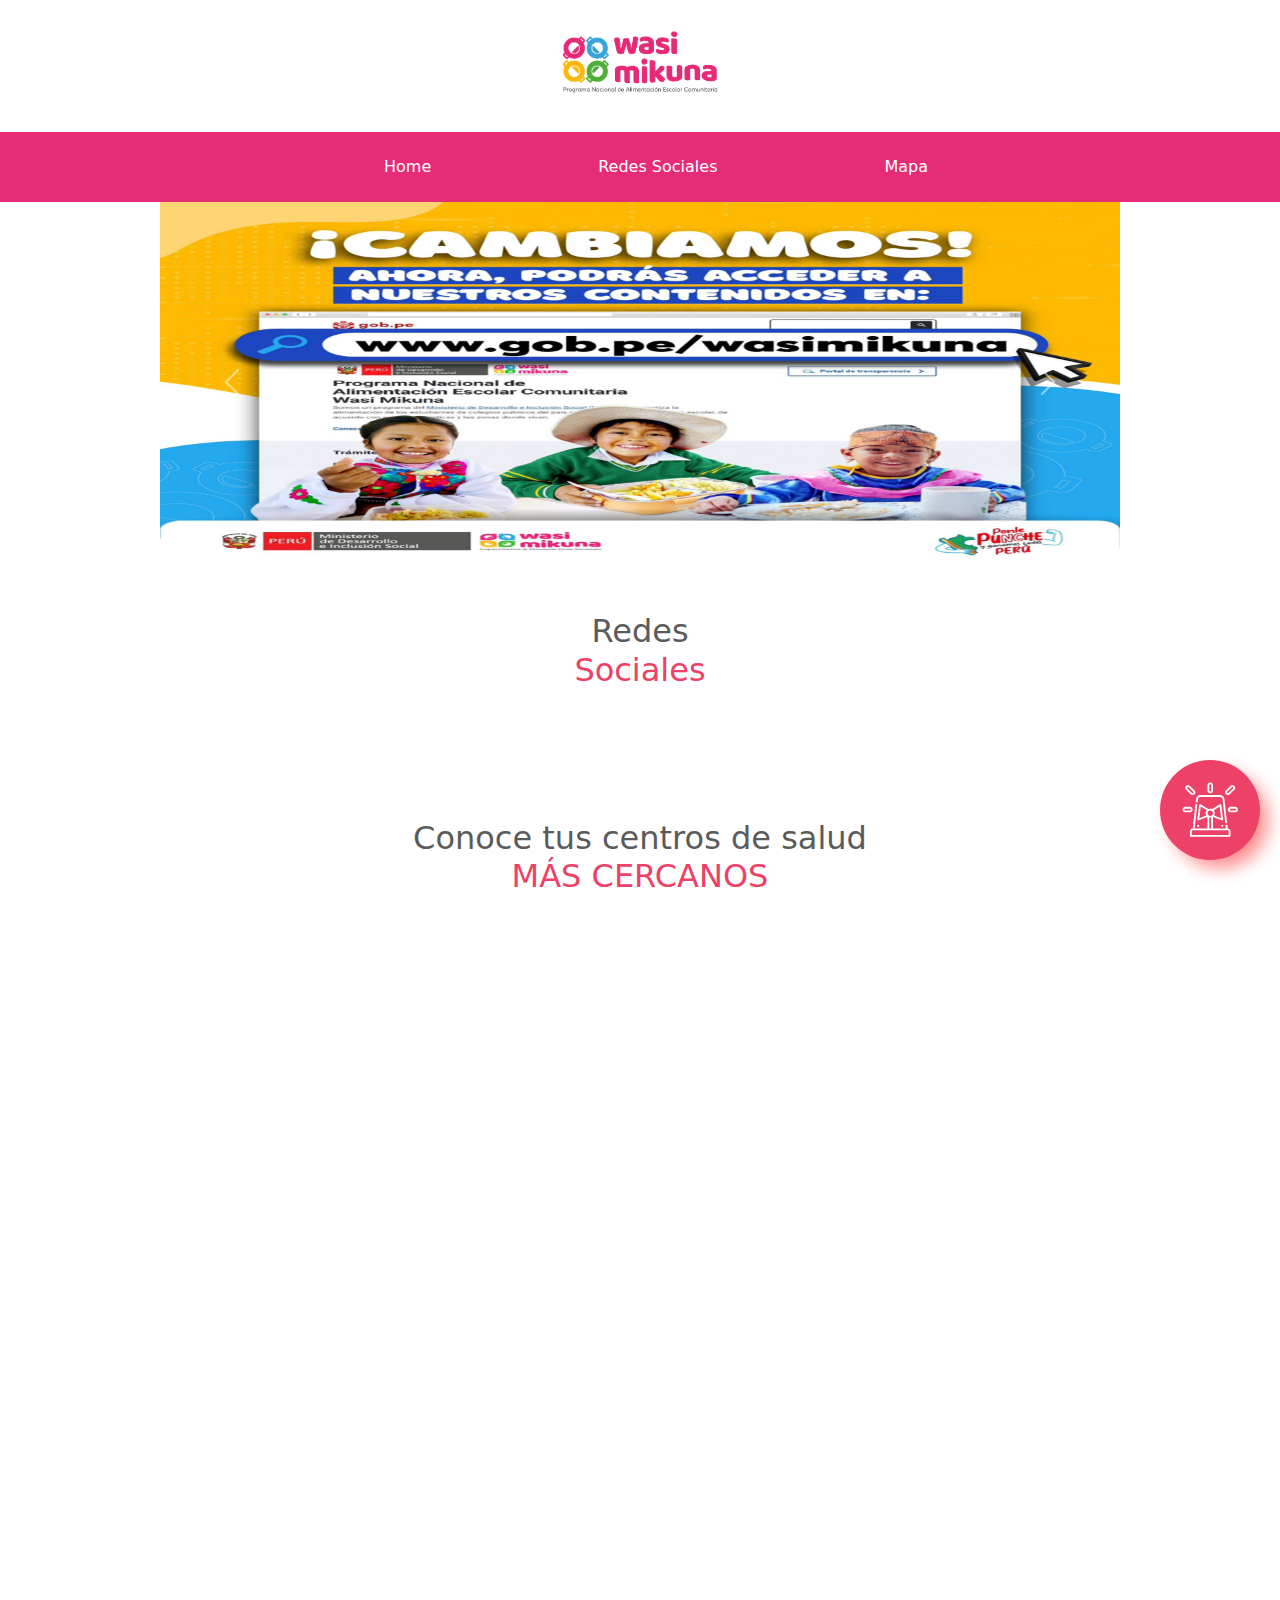
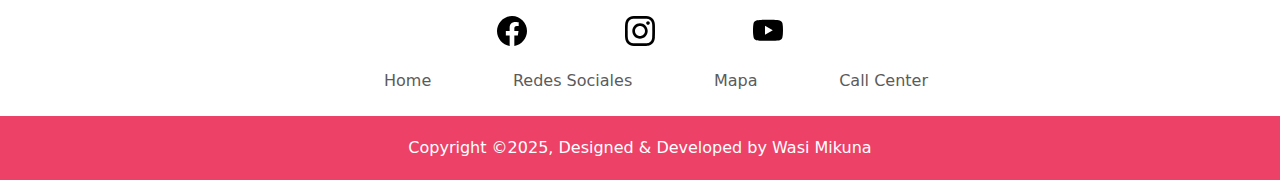
==== index.html @ 58c749ac "Update index.html" ====
<!DOCTYPE html>
<html lang="en">
<head>
  <title>Wasi Mikuna</title>
  <meta charset="utf-8">
  <meta name="viewport" content="width=device-width, initial-scale=1">
  <link href="https://cdn.jsdelivr.net/npm/bootstrap@5.3.3/dist/css/bootstrap.min.css" rel="stylesheet">
  <link rel="stylesheet" href="css/style.css">
  <script src="https://cdn.jsdelivr.net/npm/bootstrap@5.3.3/dist/js/bootstrap.bundle.min.js"></script>
 
</head>
<body>

  <header id="home">
    <h1>
      <img src="img/logo.png" alt="logo">

    </h1>

    <nav id="nav">
      <ul>
        <li><a href="#carouselExample"">Home</a></li>
        <li><a href="#redes_sociales">Redes Sociales</a></li>
        <li><a href="#mapa">Mapa</a></li>
      </ul>
    </nav>
  </header>

  <div id="carouselExample" class="carousel slide">
    <div class="carousel-inner">
      <div class="carousel-item active">
        <img src="img/banner1.jpg" class="d-block w-100" alt="...">
      </div>
      <div class="carousel-item">
        <img src="img/banner3.jpg" class="d-block w-100" alt="...">
      </div>
      <div class="carousel-item">
        <img src="img/banner2.jpg" class="d-block w-100" alt="...">
      </div>
    </div>
    <button class="carousel-control-prev" type="button" data-bs-target="#carouselExample" data-bs-slide="prev">
      <span class="carousel-control-prev-icon" aria-hidden="true"></span>
      <span class="visually-hidden">Previous</span>
    </button>
    <button class="carousel-control-next" type="button" data-bs-target="#carouselExample" data-bs-slide="next">
      <span class="carousel-control-next-icon" aria-hidden="true"></span>
      <span class="visually-hidden">Next</span>
    </button>
  </div>

  <div id="redes_sociales" class="redes_sociales">
    <h2>Redes <span>Sociales</span></h2>

    <div class="redes">
      <script src="https://static.elfsight.com/platform/platform.js" async></script>
<div class="elfsight-app-0caf1e80-91b8-4bc6-9a1b-e06a49ee57b6" data-elfsight-app-lazy></div>
    </div>
  </div>

  <div class="mapa" id="mapa">
    <h2>Conoce tus centros de salud<span>MÁS CERCANOS</span></h2>
  <iframe src="https://www.google.com/maps/embed?pb=!1m16!1m12!1m3!1d44913.45252102556!2d-77.04568553678186!3d-12.069180992348048!2m3!1f0!2f0!3f0!3m2!1i1024!2i768!4f13.1!2m1!1scentros%20hospitalarios!5e0!3m2!1ses-419!2spe!4v1735852286648!5m2!1ses-419!2spe" width="600" height="450" style="border:0;" allowfullscreen="" loading="lazy" referrerpolicy="no-referrer-when-downgrade"></iframe>
</div>

<footer>
  <div class="redes_sociales_footer">
    <div class="facebook">
      <svg width="30" height="30" viewBox="0 0 16 16" fill="none" xmlns="http://www.w3.org/2000/svg">
        <path d="M16 8.0486C16 3.60314 12.418 -0.000610352 7.99949 -0.000610352C3.58095 -0.000610352 -0.000976562 3.60314 -0.000976562 8.0486C-0.000976562 12.0662 2.92468 15.3962 6.74942 16V10.3753H4.71805V8.0486H6.74942V6.27526C6.74942 4.25792 7.94383 3.14361 9.77132 3.14361C10.6466 3.14361 11.5622 3.30082 11.5622 3.30082V5.28168H10.5534C9.55951 5.28168 9.24957 5.90215 9.24957 6.53869V8.0486H11.4684L11.1137 10.3753H9.24957V16C13.0743 15.3962 16 12.0662 16 8.0486Z" fill="black"/>
        </svg>
    </div> 
    <div class="instagram">
      <svg width="30" height="30" viewBox="0 0 16 16" fill="none" xmlns="http://www.w3.org/2000/svg">
        <path d="M8.00075 0C5.82806 0 5.55539 0.00950025 4.70205 0.048334C3.85037 0.0873344 3.26903 0.222169 2.76036 0.420004C2.23419 0.62434 1.78785 0.897676 1.34318 1.34251C0.898176 1.78719 0.62484 2.23352 0.419838 2.75953C0.221502 3.26837 0.0865008 3.84987 0.0481671 4.70122C0.01 5.55456 0 5.82739 0 8.00008C0 10.1728 0.00966692 10.4446 0.048334 11.298C0.0875011 12.1496 0.222336 12.731 0.420004 13.2396C0.624507 13.7658 0.897843 14.2121 1.34268 14.6568C1.78719 15.1018 2.23352 15.3758 2.75936 15.5802C3.26837 15.778 3.84987 15.9128 4.70138 15.9518C5.55472 15.9907 5.82723 16.0002 7.99975 16.0002C10.1726 16.0002 10.4444 15.9907 11.2978 15.9518C12.1495 15.9128 12.7315 15.778 13.2405 15.5802C13.7665 15.3758 14.2121 15.1018 14.6567 14.6568C15.1017 14.2121 15.375 13.7658 15.58 13.2398C15.7767 12.731 15.9117 12.1495 15.9517 11.2981C15.99 10.4448 16 10.1728 16 8.00008C16 5.82739 15.99 5.55472 15.9517 4.70138C15.9117 3.84971 15.7767 3.26837 15.58 2.7597C15.375 2.23352 15.1017 1.78719 14.6567 1.34251C14.2116 0.897509 13.7666 0.624173 13.24 0.420004C12.73 0.222169 12.1483 0.0873344 11.2966 0.048334C10.4433 0.00950025 10.1716 0 7.99825 0H8.00075ZM7.28308 1.44168C7.49608 1.44135 7.73375 1.44168 8.00075 1.44168C10.1368 1.44168 10.3899 1.44935 11.2335 1.48768C12.0135 1.52335 12.4368 1.65368 12.7188 1.76319C13.0921 1.90819 13.3583 2.08152 13.6381 2.36152C13.9181 2.64153 14.0915 2.9082 14.2368 3.28153C14.3463 3.5632 14.4768 3.98654 14.5123 4.76655C14.5507 5.60989 14.559 5.86323 14.559 7.99825C14.559 10.1333 14.5507 10.3866 14.5123 11.2299C14.4767 12.01 14.3463 12.4333 14.2368 12.715C14.0918 13.0883 13.9181 13.3541 13.6381 13.634C13.3581 13.914 13.0923 14.0873 12.7188 14.2323C12.4371 14.3423 12.0135 14.4723 11.2335 14.508C10.3901 14.5463 10.1368 14.5547 8.00075 14.5547C5.86456 14.5547 5.61139 14.5463 4.76805 14.508C3.98804 14.472 3.5647 14.3416 3.28253 14.2321C2.9092 14.0871 2.64253 13.9138 2.36252 13.6338C2.08252 13.3538 1.90919 13.0878 1.76385 12.7143C1.65435 12.4326 1.52385 12.0093 1.48835 11.2293C1.45002 10.3859 1.44235 10.1326 1.44235 7.99625C1.44235 5.85989 1.45002 5.60789 1.48835 4.76455C1.52402 3.98454 1.65435 3.5612 1.76385 3.2792C1.90885 2.90586 2.08252 2.63919 2.36252 2.35919C2.64253 2.07919 2.9092 1.90585 3.28253 1.76052C3.56454 1.65052 3.98804 1.52052 4.76805 1.48468C5.50606 1.45135 5.79206 1.44135 7.28308 1.43968V1.44168ZM12.2711 2.77003C11.7411 2.77003 11.3111 3.19953 11.3111 3.72971C11.3111 4.25971 11.7411 4.68972 12.2711 4.68972C12.8011 4.68972 13.2311 4.25971 13.2311 3.72971C13.2311 3.1997 12.8011 2.7697 12.2711 2.7697V2.77003ZM8.00075 3.89171C5.73189 3.89171 3.89237 5.73123 3.89237 8.00008C3.89237 10.2689 5.73189 12.1076 8.00075 12.1076C10.2696 12.1076 12.1085 10.2689 12.1085 8.00008C12.1085 5.73123 10.2694 3.89171 8.00058 3.89171H8.00075ZM8.00075 5.33339C9.47343 5.33339 10.6674 6.52723 10.6674 8.00008C10.6674 9.47276 9.47343 10.6668 8.00075 10.6668C6.5279 10.6668 5.33406 9.47276 5.33406 8.00008C5.33406 6.52723 6.5279 5.33339 8.00075 5.33339Z" fill="black"/>
        </svg>
    </div>
    <div class="youtube">
      <svg width="30" height="30" viewBox="0 0 16 16" fill="none" xmlns="http://www.w3.org/2000/svg">
        <path d="M8.05115 1.99866C8.05684 1.99867 8.06298 1.99868 8.06955 1.9987L8.14035 1.99892C8.96214 2.00194 13.1273 2.03213 14.2503 2.33404C14.9387 2.51868 15.4808 3.06284 15.6648 3.75357C15.7661 4.13307 15.8367 4.63747 15.8859 5.15622L15.8954 5.26013C15.9032 5.34683 15.9103 5.43372 15.9169 5.52029L15.9246 5.62399C15.9904 6.5381 15.998 7.3935 15.9989 7.58065L15.999 7.6059C15.999 7.60797 15.999 7.61135 15.999 7.61135V7.62552C15.999 7.62552 15.999 7.6289 15.999 7.63097L15.9989 7.65621C15.998 7.85044 15.9898 8.76433 15.9169 9.71664L15.9087 9.82064L15.9 9.92476C15.8505 10.4973 15.7762 11.0659 15.6648 11.4833C15.4808 12.174 14.9387 12.7183 14.2503 12.9028C13.0898 13.2149 8.68109 13.2368 8.06955 13.2383L8.02246 13.2384C8.0186 13.2384 8.0152 13.2384 8.01228 13.2384L7.99307 13.2384C7.99307 13.2384 7.98866 13.2384 7.98573 13.2384L7.92846 13.2383C7.61941 13.2375 6.34057 13.2316 5.0013 13.1856L4.83007 13.1795C4.8015 13.1784 4.77292 13.1774 4.74434 13.1763L4.57291 13.1695L4.40188 13.1622C3.29238 13.1135 2.23452 13.0337 1.74789 12.9028C1.05947 12.7183 0.517371 12.174 0.333379 11.4833C0.221913 11.0659 0.147602 10.4973 0.0980616 9.92476L0.0893244 9.82064L0.0811165 9.71664C0.0109033 8.79896 0.000711116 7.91695 -0.000768403 7.68023L-0.000945201 7.64634C-0.000957608 7.64329 -0.000967947 7.64048 -0.000976562 7.63791V7.59895C-0.000967947 7.59639 -0.000957608 7.59358 -0.000945201 7.59053L-0.000768403 7.55664C0.000571538 7.34226 0.00905783 6.59862 0.0628044 5.77854L0.0697612 5.67567C0.0709608 5.65847 0.0721808 5.64124 0.0734215 5.62399L0.0811165 5.52029C0.0877404 5.43372 0.0948985 5.34683 0.102634 5.26013L0.112196 5.15622C0.16142 4.63747 0.232046 4.13307 0.333379 3.75357C0.517371 3.06284 1.05947 2.51868 1.74789 2.33404C2.23452 2.20321 3.29238 2.12341 4.40188 2.07473L4.57291 2.06748L4.74434 2.06071C4.77292 2.05962 4.8015 2.05855 4.83007 2.0575L5.0013 2.05141C6.25508 2.00837 7.45591 2.0004 7.85767 1.99892L7.92846 1.9987C7.93504 1.99868 7.94117 1.99867 7.94686 1.99866H8.05115ZM6.39905 5.20985V10.027L10.5558 7.61857L6.39905 5.20985Z" fill="black"/>
        </svg>
    </div>
  </div>

  <nav>
    <ul>
      <li><a href="#home">Home</a></li>
      <li><a href="#redes_sociales">Redes Sociales</a></li>
      <li><a href="#mapa">Mapa</a></li>
      <li>Call Center</li>
    </ul>
  </nav>

  <div class="copywrite">Copyright ©2025, Designed & Developed by Wasi Mikuna</div>
</footer>
  

<div class="botones" id="contenedor_botones">
  <div class="boton_principal" id="boton_principal" onclick="botones()">
      
    <button class="crear_incidencia" id="crear_incidencia" type="button" data-bs-toggle="modal" data-bs-target="#myModal">
      <svg width="27" height="27" viewBox="0 0 27 27" fill="none" xmlns="http://www.w3.org/2000/svg">
        <path d="M24.9231 11.4231H15.5769V2.07692C15.5769 1.52609 15.3581 0.997816 14.9686 0.608317C14.5791 0.218818 14.0508 0 13.5 0C12.9492 0 12.4209 0.218818 12.0314 0.608317C11.6419 0.997816 11.4231 1.52609 11.4231 2.07692V11.4231H2.07692C1.52609 11.4231 0.997816 11.6419 0.608317 12.0314C0.218818 12.4209 0 12.9492 0 13.5C0 14.0508 0.218818 14.5791 0.608317 14.9686C0.997816 15.3581 1.52609 15.5769 2.07692 15.5769H11.4231V24.9231C11.4231 25.4739 11.6419 26.0022 12.0314 26.3917C12.4209 26.7812 12.9492 27 13.5 27C14.0508 27 14.5791 26.7812 14.9686 26.3917C15.3581 26.0022 15.5769 25.4739 15.5769 24.9231V15.5769H24.9231C25.4739 15.5769 26.0022 15.3581 26.3917 14.9686C26.7812 14.5791 27 14.0508 27 13.5C27 12.9492 26.7812 12.4209 26.3917 12.0314C26.0022 11.6419 25.4739 11.4231 24.9231 11.4231Z" fill="white"/>
        </svg>
        
    </button>
    <button class="buscar_incidencia" id="buscar_incidencia" onclick="buscar_incidencia()" data-bs-toggle="modal" data-bs-target="#myModal2">
      <svg width="25" height="25" viewBox="0 0 16 16" fill="none" xmlns="http://www.w3.org/2000/svg">
        <path d="M11.7422 10.3439C12.5329 9.2673 13 7.9382 13 6.5C13 2.91015 10.0899 0 6.5 0C2.91015 0 0 2.91015 0 6.5C0 10.0899 2.91015 13 6.5 13C7.93858 13 9.26801 12.5327 10.3448 11.7415L10.3439 11.7422C10.3734 11.7822 10.4062 11.8204 10.4424 11.8566L14.2929 15.7071C14.6834 16.0976 15.3166 16.0976 15.7071 15.7071C16.0976 15.3166 16.0976 14.6834 15.7071 14.2929L11.8566 10.4424C11.8204 10.4062 11.7822 10.3734 11.7422 10.3439ZM12 6.5C12 9.53757 9.53757 12 6.5 12C3.46243 12 1 9.53757 1 6.5C1 3.46243 3.46243 1 6.5 1C9.53757 1 12 3.46243 12 6.5Z" fill="black"/>
        </svg>
    </button>
    <div class="call_center" id="call_center">
      <a href="call_center_dashboard/login.html" target="_blank">
      <svg width="30" height="30" viewBox="0 0 36 37" fill="none" xmlns="http://www.w3.org/2000/svg">
        <g clip-path="url(#clip0_309_1063)">
        <path d="M4.5 15.625C4.5 12.0446 5.92232 8.6108 8.45406 6.07906C10.9858 3.54732 14.4196 2.125 18 2.125C21.5804 2.125 25.0142 3.54732 27.5459 6.07906C30.0777 8.6108 31.5 12.0446 31.5 15.625" stroke="white" stroke-width="3" stroke-linejoin="round"/>
        <path fill-rule="evenodd" clip-rule="evenodd" d="M0.125 15.625C0.125 15.0727 0.572715 14.625 1.125 14.625H7.875C8.42728 14.625 8.875 15.0727 8.875 15.625V26.875C8.875 27.4273 8.42728 27.875 7.875 27.875H1.125C0.572715 27.875 0.125 27.4273 0.125 26.875V15.625Z" fill="white"/>
        <path fill-rule="evenodd" clip-rule="evenodd" d="M27.125 15.625C27.125 15.0727 27.5727 14.625 28.125 14.625H34.875C35.4273 14.625 35.875 15.0727 35.875 15.625V26.875C35.875 27.4273 35.4273 27.875 34.875 27.875H28.125C27.5727 27.875 27.125 27.4273 27.125 26.875V15.625Z" fill="white"/>
        <path d="M4.5 26.875V33.625H15.75" stroke="white" stroke-width="2" stroke-linejoin="round"/>
        <path d="M20.25 31.375H15.75V35.875H20.25V31.375Z" stroke="white" stroke-width="2" stroke-linejoin="round"/>
        </g>
        <defs>
        <clipPath id="clip0_309_1063">
        <rect width="36" height="37" fill="white"/>
        </clipPath>
        </defs>
        </svg>
      </a>
    </div>
  </div>  
  
</div>

<!-- The Modal -->
<div class="modal registro_incidencia_1" id="myModal">
  <div class="modal-dialog">

    <div class="modal-content uno activo" id="uno">

      <!-- Modal Header -->
      <div class="modal-header">
        <h4 class="modal-title">Registro Incidencia</h4>
        <button type="button" class="btn-close" data-bs-dismiss="modal"></button>
      </div>

      <!-- Modal body -->
      <div class="modal-body">
        <div class="steps">
          <div class="step1">1</div>
          <div class="step2">2</div>
          <div class="step3">3</div>
        </div>

        <div class="tipologia">
          <div class="salud" id="salud" onclick="salud()"></div>
          <div class="calidad" id="calidad" onclick="calidad()"></div>
          <div class="otros" id="otros" onclick="otros()"></div>
        </div>

        <textarea name="" id="detalle_incidencia" placeholder="Ingresar detalle de la incidencia"></textarea>
        
        <div class="upload">
          <div class="subir_img">
            <input type="file">
          </div>
        </div>

      </div>    

      <!-- Modal footer -->
      <div class="modal-footer">
        <button type="button" onclick="siguiente()">Siguiente</button>
      </div>

    </div>


    <div class="modal-content dos" id="dos">

      <!-- Modal Header -->
      <div class="modal-header">
        <h4 class="modal-title">Registro Incidencia</h4>
        <button type="button" class="btn-close" data-bs-dismiss="modal"></button>
      </div>

      <!-- Modal body -->
      <div class="modal-body">
        <div class="steps">
          <div class="step1" onclick="volver1()">1</div>
          <div class="step2">2</div>
          <div class="step3">3</div>
        </div>

        <form action="">
          <select id="campos1" class="campos one" name="region">
            <option value="Region">Región</option>
            <option value="Costa">Costa</option>
            <option value="Sierra">Sierra</option>
            <option value="Selva">Selva</option>
          </select>
          
          <select id="campos1" class="campos two" name="region">
            <option value="Provincia">Provincia</option>
            <option value="Loreto">Loreto</option>
            <option value="Madre de Dios">Madre de Dios</option>
            <option value="Lima">Lima</option>
            <option value="La Libertad">La Libertad</option>
          </select>
          
          
          <select id="campos1" class="campos three" name="region">
            <option value="Departamento">Distrito</option>
            <option value="Costa">Costa</option>
            <option value="Sierra">Sierra</option>
            <option value="Selva">Selva</option>
          </select>

          <input id="campos1" class="campos" type="text" placeholder="Ingresar nombre del Colegio">

        </form>
      </div>    

      <!-- Modal footer -->
      <div class="modal-footer">
        <button class="btn_siguiente" type="button" onclick="siguiente2()">Siguiente</button>
      </div>

    </div>


    <div class="modal-content tres" id="tres">

      <!-- Modal Header -->
      <div class="modal-header">
        <h4 class="modal-title">Registro Incidencia</h4>
        <button type="button" class="btn-close" data-bs-dismiss="modal"></button>
      </div>

      <!-- Modal body -->

      

      <div class="modal-body">
        <div class="steps">
          <div class="step1" onclick="volver3()">1</div>
          <div class="step2" onclick="volver2()">2</div>
          <div class="step3">3</div>
        </div>

        <div class="incognito">
          Incognito
          <label class="switch" id="switch" onclick="toggleButton()">
            <input type="checkbox" id="checkbox">
            <span class="slider round"></span>
          </label>
      </div>

        <form action="">
          <div class="doc_identidad">
            <select id="T_Doc" class="campos p3" name="T_Doc">
              <option value="Region">T. Doc.</option>
              <option value="DNI">DNI</option>
              <option value="CE">C.E.</option>
            </select>
            <input id="num_documento" class="campos num_documento p3" type="number" placeholder="Numero de Documento">
          </div>
          
          <input id="nombre_apellido" class="campos p3" type="text" placeholder="Nombre y Apellido">
          
          <input id="celular" class="campos p3" type="number" placeholder="Celular">
          

        </form>
      </div>    

      <!-- Modal footer -->
      <div class="modal-footer">
        <button class="btn_siguiente" type="button" onclick="finalizar()">Siguiente</button>
      </div>

    </div>


    <div class="modal-content fin" id="fin">

      <!-- Modal Header -->
      <div class="modal-header">
        <button type="button" class="btn-close" data-bs-dismiss="modal"></button>
      </div>

      <!-- Modal body -->

      

      <div class="modal-body">
        Se registro la incidencia con éxito
      </div>    

      <!-- Modal footer -->
      <div class="modal-footer">
        <button type="button" class="btn_siguiente" data-bs-dismiss="modal" onclick="reinicio()">Cerrar</button>
      </div>

    </div>


    
  </div>
</div>

<!-- The Modal 2-->
<div class="modal buscar_incidencia" id="myModal2">
  <div class="modal-dialog">

    <div class="modal-content buscar_documento activo" id="buscar_documento">

      <!-- Modal Header -->
      <div class="modal-header">
        <h4 class="modal-title">Incidencias por Documento</h4>
        <button type="button" class="btn-close" data-bs-dismiss="modal"></button>
      </div>

      <!-- Modal body -->
      <div class="modal-body">
       

        <form action="">
          <div class="doc_identidad">
            <select id="T_Doc" class="campos p3" name="T_Doc">
              <option value="Region">T. Doc.</option>
              <option value="DNI">DNI</option>
              <option value="CE">C.E.</option>
            </select>
            <input id="num_documento" class="campos num_documento p3" type="number" placeholder="Numero de Documento">
          </div>
          

        </form>
      </div>    

      <!-- Modal footer -->
      <div class="modal-footer">
        <button type="button" onclick="resultado_busqueda()">Ver</button>
      </div>

    </div>

    <div class="modal-content resultado_busqueda" id="resultado_busqueda">

      <!-- Modal Header -->
      <div class="modal-header">
        
        <h4 class="modal-title">
          <div class="return" onclick="salir_bsuqueda()">
            <svg width="10" height="14" viewBox="0 0 10 14" fill="none" xmlns="http://www.w3.org/2000/svg">
              <path d="M9.125 13.0414L8.23555 13.875L0.875001 7L8.23555 0.125L9.125 0.954296L2.6582 7L9.125 13.0414Z" fill="#5C5C5C"/>
            </svg>
          </div>
          <div class="Incidencias_registradas">
            Incidencias Registradas
            <div class="detalle_usuario">
              <span>Juan Aguilar </span> - <span>Unidad Escolar 154 </span>
            </div>
          </div>
        </h4>
        <button type="button" class="btn-close" data-bs-dismiss="modal"></button>
      </div>

      <!-- Modal body -->
      <div class="modal-body">
        <div class="input-group rounded buscador">
          <input type="search" class="form-control rounded" placeholder="Search" aria-label="Search" aria-describedby="search-addon" />
          <span class="input-group-text border-0" id="search-addon">
            <svg width="12" height="12" viewBox="0 0 12 12" fill="none" xmlns="http://www.w3.org/2000/svg">
              <path d="M4.875 0.75C2.60063 0.75 0.75 2.60063 0.75 4.875C0.75 7.14937 2.60063 9 4.875 9C7.14937 9 9 7.14937 9 4.875C9 2.60063 7.14937 0.75 4.875 0.75ZM4.875 8.25C3.01425 8.25 1.5 6.73612 1.5 4.875C1.5 3.01425 3.01425 1.5 4.875 1.5C6.73612 1.5 8.25 3.01425 8.25 4.875C8.25 6.73612 6.73612 8.25 4.875 8.25Z" fill="#5C5C5C"/>
              <path d="M11.1401 10.6098L8.88973 8.35985C8.74311 8.21322 8.50611 8.21322 8.35948 8.35985C8.21286 8.50647 8.21286 8.74347 8.35948 8.8901L10.6099 11.1401C10.683 11.2132 10.779 11.25 10.875 11.25C10.971 11.25 11.067 11.2132 11.1401 11.1401C11.2867 10.9935 11.2867 10.7565 11.1401 10.6098Z" fill="#5C5C5C"/>
              </svg>
          </span>
        </div>

        <div class="tipo_filter">
          <div class="active"><span>Todas</span></div>
          <div class="danger"><span>Salud</span></div>
          <div><span>Calidad</span></div>
          <div><span>Otras</span></div>
        </div>
        
        <div class="lista_incidencias">
          <ol>
            <li onclick="detalle_busqueda_incidencia()">Intoxicación alimentaria por Salmonella<svg width="10" height="14" viewBox="0 0 10 14" fill="none" xmlns="http://www.w3.org/2000/svg">
              <path d="M0.875 0.958594L1.76445 0.125L9.125 7L1.76445 13.875L0.875 13.0457L7.3418 7L0.875 0.958594Z" fill="#5C5C5C"/>
              </svg>
              </li>
            <li>Botulismo por conservas mal elaboradas<svg width="10" height="14" viewBox="0 0 10 14" fill="none" xmlns="http://www.w3.org/2000/svg">
              <path d="M0.875 0.958594L1.76445 0.125L9.125 7L1.76445 13.875L0.875 13.0457L7.3418 7L0.875 0.958594Z" fill="#5C5C5C"/>
              </svg></li>
            <li>Enfermedad por Escherichia coli (E. coli) por consumo de carne cruda<svg width="10" height="14" viewBox="0 0 10 14" fill="none" xmlns="http://www.w3.org/2000/svg">
              <path d="M0.875 0.958594L1.76445 0.125L9.125 7L1.76445 13.875L0.875 13.0457L7.3418 7L0.875 0.958594Z" fill="#5C5C5C"/>
              </svg></li>
            <li>Intoxicación por Listeria monocytogenes<svg width="10" height="14" viewBox="0 0 10 14" fill="none" xmlns="http://www.w3.org/2000/svg">
              <path d="M0.875 0.958594L1.76445 0.125L9.125 7L1.76445 13.875L0.875 13.0457L7.3418 7L0.875 0.958594Z" fill="#5C5C5C"/>
              </svg></li>
            <li>Detección de moho en frutas y vegetales en supermercados<svg width="10" height="14" viewBox="0 0 10 14" fill="none" xmlns="http://www.w3.org/2000/svg">
              <path d="M0.875 0.958594L1.76445 0.125L9.125 7L1.76445 13.875L0.875 13.0457L7.3418 7L0.875 0.958594Z" fill="#5C5C5C"/>
              </svg></li>
            <li>Retiro preventivo de productos lácteos con etiquetado incorrecto<svg width="10" height="14" viewBox="0 0 10 14" fill="none" xmlns="http://www.w3.org/2000/svg">
              <path d="M0.875 0.958594L1.76445 0.125L9.125 7L1.76445 13.875L0.875 13.0457L7.3418 7L0.875 0.958594Z" fill="#5C5C5C"/>
              </svg></li>
            <li>Retiro de lotes de carne debido a mala cadena de frío<svg width="10" height="14" viewBox="0 0 10 14" fill="none" xmlns="http://www.w3.org/2000/svg">
              <path d="M0.875 0.958594L1.76445 0.125L9.125 7L1.76445 13.875L0.875 13.0457L7.3418 7L0.875 0.958594Z" fill="#5C5C5C"/>
              </svg></li>
            <li>Detección de plástico en productos enlatados durante inspección de calidad<svg width="10" height="14" viewBox="0 0 10 14" fill="none" xmlns="http://www.w3.org/2000/svg">
              <path d="M0.875 0.958594L1.76445 0.125L9.125 7L1.76445 13.875L0.875 13.0457L7.3418 7L0.875 0.958594Z" fill="#5C5C5C"/>
              </svg></li>
            <li>Detección de productos alimenticios caducados en los estantes<svg width="10" height="14" viewBox="0 0 10 14" fill="none" xmlns="http://www.w3.org/2000/svg">
              <path d="M0.875 0.958594L1.76445 0.125L9.125 7L1.76445 13.875L0.875 13.0457L7.3418 7L0.875 0.958594Z" fill="#5C5C5C"/>
              </svg></li>
            <li>Retiro de lotes de carne debido a mala cadena de frío<svg width="10" height="14" viewBox="0 0 10 14" fill="none" xmlns="http://www.w3.org/2000/svg">
              <path d="M0.875 0.958594L1.76445 0.125L9.125 7L1.76445 13.875L0.875 13.0457L7.3418 7L0.875 0.958594Z" fill="#5C5C5C"/>
              </svg></li>
            <li>Detección de plástico en productos enlatados durante inspección de calidad<svg width="10" height="14" viewBox="0 0 10 14" fill="none" xmlns="http://www.w3.org/2000/svg">
              <path d="M0.875 0.958594L1.76445 0.125L9.125 7L1.76445 13.875L0.875 13.0457L7.3418 7L0.875 0.958594Z" fill="#5C5C5C"/>
              </svg></li>
            <li>Detección de productos alimenticios caducados en los estantes<svg width="10" height="14" viewBox="0 0 10 14" fill="none" xmlns="http://www.w3.org/2000/svg">
              <path d="M0.875 0.958594L1.76445 0.125L9.125 7L1.76445 13.875L0.875 13.0457L7.3418 7L0.875 0.958594Z" fill="#5C5C5C"/>
              </svg></li>
          </ol>
        </div>


      </div>  

    </div>

    <div class="modal-content detalle_busqueda_incidencia" id="detalle_busqueda_incidencia">

      <!-- Modal Header -->
      <div class="modal-header">
        
        <h4 class="modal-title">
          <div class="return" onclick="salir_detalle()">
            <svg width="10" height="14" viewBox="0 0 10 14" fill="none" xmlns="http://www.w3.org/2000/svg">
              <path d="M9.125 13.0414L8.23555 13.875L0.875001 7L8.23555 0.125L9.125 0.954296L2.6582 7L9.125 13.0414Z" fill="#5C5C5C"/>
            </svg>
          </div>
          <div class="Incidencias_registradas">
            Detalle Incidencia
            <div class="detalle_usuario">
              <span>Juan Aguilar </span> - <span>Unidad Escolar 154 </span>
            </div>
          </div>
        </h4>
        <button type="button" class="btn-close" data-bs-dismiss="modal"></button>
      </div>

      <!-- Modal body -->
      <div class="modal-body">
        <h2>Intoxicación por Listeria monocytogenes</h2>

        <div class="detalle_registro">
          <div class="T_1">Tipo</div>
          <div class="D_1">Salud</div>
          <div class="T_2">Fecha</div>
          <div class="D_2">11/12/2024</div>
          <div class="T_3">Estado</div>
          <div class="D_3"><div class="color_estado"></div>Pendiente</div>
          <div class="T_4">Centro Educatico</div>
          <div class="D_4">Escolar 164</div>
          <div class="T_5">Celular</div>
          <div class="D_5">999272122</div>
        </div>
        <h3>
          Detalle de Incidencia
        </h3>

        <div class="parrafo_detalle">
          Lorem ipsum dolor sit amet consectetur adipisicing elit. Voluptas, natus eius. Ut mollitia nesciunt officiis illo reiciendis hic rem possimus laboriosam odit deleniti. At debitis atque eaque facere excepturi cum?
        </div>

        <div class="foto_evidencia">
          <img src="img/foto_evidencia.png" alt="Foto_Evidencia">
        </div>

      </div>  

    </div>
    


    
  </div>
</div>

<script src="js/javascript.js"></script>




</body>
</html>
---- css/style.css ----
body{
  overflow-x: hidden;
}
*{
    color: #5B5B5B;
}

.registro_incidencia_1.show{
    display: flex !important;
    justify-content: center;
    align-items: center;
}

.modal-header{
    border: 0;
}


 h1{
  display: flex;
  justify-content: center;
  align-items: center;
  padding: 20px;
}

h1 img{
  width: 15%;
}

 nav{
  display: flex;
  justify-content: center;
  background: #e62b77;
  color: white;
  width: 100%;
  z-index: 99999999;
  height: 70px;
  align-items: center;
}

.navbar1{
  position: fixed;
  top: 0;
  z-index: 999;
  background-color: white;
  width: 100%;
}



 nav ul{
  width: 45%;
  display: flex;
  justify-content: space-between;
  margin: 50px;
}

 nav li{
  list-style: none;
  color: white;
}

 nav li a{
  color: white;
  text-decoration: none;
}



.carousel img{
  height: 40vh;
}


.redes_sociales img{
  width: 100%;
}

.redes_sociales h2{
  display: flex;
  justify-content: center;
  margin-top: 50px;
  margin-bottom: 40px;
  flex-direction: column;
  align-items: center;
}

.redes_sociales h2 span{
  color: #ED4167;
}

.redes_sociales .redes{
  display: flex;
  justify-content: space-evenly;
}

.mapa{
  display: flex;
  margin-top: 50px;
  margin-bottom: 50px;
  flex-direction: column;
}

.mapa h2{
  display: flex;
  flex-direction: column;
  align-items: center;
  margin-bottom: 40px;
  margin-top: 40px;
}

.mapa h2 span{
  color: #ED4167;
}

.mapa iframe{
  height: 70vh;
  width: 100%;
}

footer{
  display: flex;
  justify-content: center;
  flex-direction: column;
}

footer div{
  display: flex;
  justify-content: center;
  width: 30%;
  margin: auto;
}

footer .copywrite{
  background-color: #ED4167;
  color: white;
  width: 100%;
  padding: 20px;
}

footer nav{
  background-color: transparent;
  z-index: 999;
}

footer nav li{
  color: #5B5B5B;
}

footer nav li a {
  color: #5B5B5B;
}

.botones{
  position: fixed;
  bottom: 40px;
  right: 20px;
  z-index: 999;
  animation: boton_alerta2 2s infinite; 
}

.botones .boton_principal{
  width: 100px;
  height: 100px;
  cursor: pointer;
  background-color: #ED4167;
  border-radius: 100%;
  background-image: url("../img/alert.svg");
  background-size: 60%;
  background-repeat: no-repeat;
  background-position: center;
  animation: boton_alerta 2s infinite;
  box-shadow: 10px 10px 17px -2px rgba(255,10,10,0.48);
  -webkit-box-shadow: 10px 10px 17px -2px rgba(255,10,10,0.48);
  -moz-box-shadow: 10px 10px 17px -2px rgba(255,10,10,0.48);
}

@keyframes boton_alerta{
  0% {height: 75px; width: 75px;}
  50% {height: 100px; width: 100px;}
  100% {height: 75px; width: 75px;}
}

@keyframes boton_alerta2{
  0% {bottom: 60px; right: 30px;}
  50% {bottom: 40px; right: 20px;}
  100% {bottom: 60px; right: 30px;}
}

.botones .boton_principal button{
  position: absolute;
  border: 0;
  height: 50px;
  width: 50px;
  top: -65px;
  right: 28.5px;
}

.botones .boton_principal .buscar_incidencia{
  position: absolute;
  border: 0;
  height: 50px;
  width: 50px;
  top: -130px;
  right: 28.5px;
  background-color: #ED4167;
  border-radius: 100%;
  display: none;
  justify-content: center;
  align-items: center;
}

.botones .boton_principal .call_center{
  position: absolute;
  border: 0;
  height: 50px;
  width: 50px;
  top: -200px;
  right: 28.5px;
  background-color: #ED4167;
  border-radius: 100%;
  display: none;
  justify-content: center;
  align-items: center;
}

.botones .boton_principal .buscar_incidencia svg path{
  fill: white;
}

.crear_incidencia{
  background-color: #ED4167;
  border-radius: 100%;
  display: none;
}

.animacion_desactivada{
  animation: none !important;
}

.boton_activo{
  display: flex !important;
  align-items: center;
  justify-content: center;
}


input[type=number]::-webkit-inner-spin-button, 
input[type=number]::-webkit-outer-spin-button { 
  -webkit-appearance: none; 
  margin: 0; 
}

input[type=number] { -moz-appearance:textfield; }


@media only screen and (max-width: 560px){
  header nav ul{
    width: 90%;
    padding: 0;
  }

  header h1 img{
    width: 60%;
  }

  nav ul {
    width: 95%;
    padding: 10px;
    margin-left: 0;
    margin-right: 0;
    }

.navbar1 nav {
  display: none;
}

  .redes_sociales .redes{
    flex-direction: column;
  }
}

@media only screen and (min-width: 560px){
  #carouselExample{
    width: 75%;
    margin: auto;
  }

  .redes_sociales{
    scroll-margin-top: 400px;
  }

  .mapa{
    scroll-margin-top: 400px;
  }
}


  /* MODAL 1 */

  #dos .steps .step2{
    background-color: #ED4167 !important;
}

#dos .steps .step2::before {
    content: "";
    width: 36%;
    height: 3px;
    background-color: #ED4167 !important;
    position: absolute;
    left: 50px;
}

#uno .tipologia{
    width: 100%;
    display: flex;
    justify-content: space-between;
}

#uno .tipologia .salud{
    width: 120px;
    height: 120px;
    background-repeat: no-repeat;
    background-image: url(../img/salud.png);
    background-size: 60%;
    background-position: center 12px;
    border: 1px solid #ED4167;
    border-radius: 100px;
    padding: 20px;
    position: relative;
}

#uno .tipologia .salud::after {
    content: 'Salud';
    position: absolute;
    bottom: 12px;
    left: 50%;
    margin-left: -20px;
    color: #ED4167;
}

#uno .tipologia .calidad{
    width: 120px;
    height: 120px;
    background-repeat: no-repeat;
    background-image: url(../img/calidad.png);
    background-size: 40%;
    background-position: center 12px;
    border: 1px solid #ED4167;
    border-radius: 100px;
    padding: 20px;
    position: relative;
}

#uno .tipologia .calidad::after {
    content: 'Calidad';
    position: absolute;
    bottom: 12px;
    left: 50%;
    margin-left: -27px;
    color: #ED4167;
}

#uno .tipologia .otros{
    width: 120px;
    height: 120px;
    background-repeat: no-repeat;
    background-image: url(../img/otros.png);
    background-size: 60%;
    background-position: center 15px;
    border: 1px solid #ED4167;
    border-radius: 100px;
    padding: 20px;
    position: relative;
}

#uno .tipologia .salud:hover{
    background: #FFA7BB;
    background-image: url(../img/saalud_b.png);
    background-repeat: no-repeat;
    background-position: center 18px;
    background-size:52%;
}

#uno .tipologia .salud:hover::after{
    color: white;
}

#uno .tipologia .salud_activada{
  background: #ED4167;
  background-image: url(../img/saalud_b.png);
  background-repeat: no-repeat;
  background-position: center 18px;
  background-size:52%;
}

#uno .tipologia .salud_activada::after{
  color: white;
}

#uno .tipologia .calidad:hover{
    background: #FFA7BB;
    background-image: url(../img/calidad_b.png);
    background-size: 40%;
    background-position: center 12px;
    background-repeat: no-repeat;
}

#uno .tipologia .calidad:hover::after{
    color: white;
}

#uno .tipologia .calidad_activada{
  background: #ED4167;
  background-image: url(../img/calidad_b.png);
  background-size: 40%;
  background-position: center 12px;
  background-repeat: no-repeat;
}

#uno .tipologia .calidad_activada::after{
  color: white;
}

#uno .tipologia .otros::after {
    content: 'Otros';
    position: absolute;
    bottom: 12px;
    left: 50%;
    margin-left: -22px;
    color: #ED4167;
}

#detalle_incidencia{
    width: 100%;
    margin-top: 20px;
    padding: 20px;
}

#uno .tipologia .otros:hover{
    background: #FFA7BB;
    background-image: url(../img/otros_b.png);
    background-size: 60%;
    background-position: center 12px;
    background-repeat: no-repeat;
}

#uno .tipologia .otros:hover::after{
    color: white;
}

#uno .tipologia .otros_activada{
  background: #ED4167;
  background-image: url(../img/otros_b.png);
  background-size: 60%;
  background-position: center 12px;
  background-repeat: no-repeat;
}

#uno .tipologia .otros_activada::after{
  color: white;
}



.upload{
    background-image: url("data:image/svg+xml,%3csvg width='100%25' height='100%25' xmlns='http://www.w3.org/2000/svg'%3e%3crect width='100%25' height='100%25' fill='none' stroke='black' stroke-width='4' stroke-dasharray='21' stroke-dashoffset='23' stroke-linecap='butt'/%3e%3c/svg%3e");
    display: flex;
    align-items: center;
    justify-content: center;
    padding: 40px;
    margin-top: 20px;
}

.upload input{
    width: 300px;
    height: 50px;
}

.upload input::file-selector-button{
    background-image: url('../img/upload.png');
    width: 80px;
    height: 80px;
    background-repeat: no-repeat;
    color: transparent;
    border: 0;
    background-color: transparent;
}

/* MODAL 2 */

.modal-content{
    display: none;
}

.modal-content.activo{
    display: flex;
}

.registro_incidencia_1 .modal-dialog{
    width: 500px;
}

.registro_incidencia_1 form {
    display: flex;
    flex-direction: column;
}

.modal form .campos{
    width: 100%;
    height: 45px;
    border-radius: 5px;
    padding: 10px;
    border: 1px solid #5B5B5B;
    margin: 20px;
    margin-left: 0;
    margin-right: 0;
    -webkit-appearance: none;
    -moz-appearance: none;
    appearance: none;
}

.registro_incidencia_1 .steps{
    display: flex;
    justify-content: space-between;
    margin-bottom: 20px; 
}

.registro_incidencia_1 .steps div{
    display: flex;
    background-color: #5B5B5B;
    color: white;
    width: 30px;
    height: 30px;
    align-content: center;
    align-items: center;
    justify-content: center;
    border-radius: 100%;
}

.registro_incidencia_1 .steps .step1{
    background-color: #ED4167;
}

.registro_incidencia_1 .steps .step2::before {
    content: "";
    width: 36%;
    height: 3px;
    background-color: #5B5B5B;
    position: absolute;
    left: 50px;
}

.registro_incidencia_1 .steps .step2::after {
    content: "";
    width: 36%;
    height: 3px;
    background-color: #5B5B5B;
    position: absolute;
    left: 54%;
}

select{
    background: url("../img/Vector.png")
      no-repeat;
    background-size: 16px;
    background-position: calc(100% - 20px) 17px;
    background-repeat: no-repeat;
  }
 
  select option{
    background-color: #ED4167;
  }

  .modal-footer{
    justify-content: center;
    border: 0;
    padding-bottom: 40px;
  }
  
  .modal-footer button{
    width: 200px;
    height: 50px;
    background-color: #ED4167;
    border-radius: 5px;
    border: 0;
    color: white;
  }

  .dos{
    display: none;
  }


  /* MODAL 3 */

  .tres .step2{
    background-color: #ED4167 !important;
  }

  .tres .step2::before{
    background-color: #ed4167 !important;
  }

  .tres .step2::after{
    background-color: #ed4167 !important;
  }

  
  .tres .step3{
    background-color: #ED4167 !important;
  }

.modal-content form .doc_identidad{
    display: flex;
}
  
.modal-content form #T_Doc{
    width: 30%;
    border-radius: 5px 0 0 5px;
}

.modal-content form .num_documento{
    width: 70%;
    border-radius: 0 5px 5px 0;
}



/* Toggle button */

.switch {
    position: relative;
    display: inline-block;
    width: 60px;
    height: 34px;
  }
  
  .switch input { 
    opacity: 0;
    width: 0;
    height: 0;
  }
  
  .slider {
    position: absolute;
    cursor: pointer;
    top: 0;
    left: 0;
    right: 0;
    bottom: 0;
    background-color: #ccc;
    -webkit-transition: .4s;
    transition: .4s;
  }
  
  .slider:before {
    position: absolute;
    content: "";
    height: 26px;
    width: 26px;
    left: 4px;
    bottom: 4px;
    background-color: white;
    -webkit-transition: .4s;
    transition: .4s;
  }
  
  input:checked + .slider {
    background-color: #ED4167;
  }
  
  input:focus + .slider {
    box-shadow: 0 0 1px #ED4167;
  }
  
  input:checked + .slider:before {
    -webkit-transform: translateX(26px);
    -ms-transform: translateX(26px);
    transform: translateX(26px);
  }
  
  /* Rounded sliders */
  .slider.round {
    border-radius: 34px;
  }
  
  .slider.round:before {
    border-radius: 50%;
  }

  .incognito{
    display: flex;
    align-content: center;
    align-items: center;
    justify-content: flex-end;
  }

  .incognito .switch{
    margin-left: 5px;
  }

  .campos[disabled] {
    background: rgb(243, 243, 243);
    
  }



   /* MODAL BUSQUEDA */

  .fin .modal-body{
    text-align: center;
    font-size: 25px;
  }

  /* MODAL RESULTADO */

  .detalle_usuario{
    font-size: 0.7em;
  }

  .buscador{
    border: 1px solid #dadada;
  }

  .buscador input{
    border: 0;
  }

  .buscador span{
    background: transparent;
  }



  .tipo_filter {
    display: flex;
    justify-content: space-between;
}

.tipo_filter div {
  display: flex;
  height: 50px;
  width: 200px;
  justify-content: center;
  align-items: center;
  margin-top: 20px;
}


.tipo_filter .danger span{
  color: #ED4167;
}

.tipo_filter div span {
  border: 1px solid #ed4167;
  padding: 10px;
  border-radius: 10px;
  width: 90px;
  text-align: center;
}

.tipo_filter .active span{
 background-color: #ED4167;
 color: white;
}

.resultado_busqueda ol{
  height: 500px;
  overflow-y: auto;
}

.resultado_busqueda .modal-title{
  display: flex;
}

.resultado_busqueda .modal-title .return{
  padding-right: 20px;
  cursor: pointer;
}

.resultado_busqueda ol li::after{
  width: 105%;
  height: 1px;
  background: #b9b9b9;
  content: "";
  display: block;
  position: absolute;
  bottom: 0;
  left: 0;
}

.resultado_busqueda li {
  padding: 10px;
  position: relative;
  width: 92%;
  cursor: pointer;
}

.resultado_busqueda li:hover{
  background-color: #f7f7f7;
}

.lista_incidencias{
  margin-top: 20px;
}

.lista_incidencias li svg{
  position: absolute;
  right: -15px;
}

/* MDOAL DETALLE INCIDENCIA */
.detalle_busqueda_incidencia .modal-title{
  display: flex;
}

.detalle_busqueda_incidencia .modal-title .return{
  padding-right: 20px;
  cursor: pointer;
}

.detalle_busqueda_incidencia .modal-body{
  padding: 45px;
  padding-top: 0;
}

.detalle_registro{
  display: grid;
  grid-template-areas:
    "T1 D1"
    "T2 D2"
    "T3 D3"
    "T4 D4"
    "T5 D5";
}

.D_3{
  display: flex;
}

.detalle_registro div{
  margin: 5px;
  margin-left: 0;
}

.detalle_registro div:nth-child(2n-1){
  font-weight: bold;
}

.color_estado{
  width: 10px;
  height: 10px;
  background-color: #FFBF00;
  border-radius: 100%;
}

.h3, h3 {
  font-size: 1.5rem;
  margin-top: 25px;
}

.foto_evidencia{
  margin-top: 20px;
}

.foto_evidencia img{
  width: 100%;
}

/* LOGIN */

.body_login{
  background-color: #e62b77;
  background-image: none !important;
}

#login .registro_login{
  justify-content: center;
}
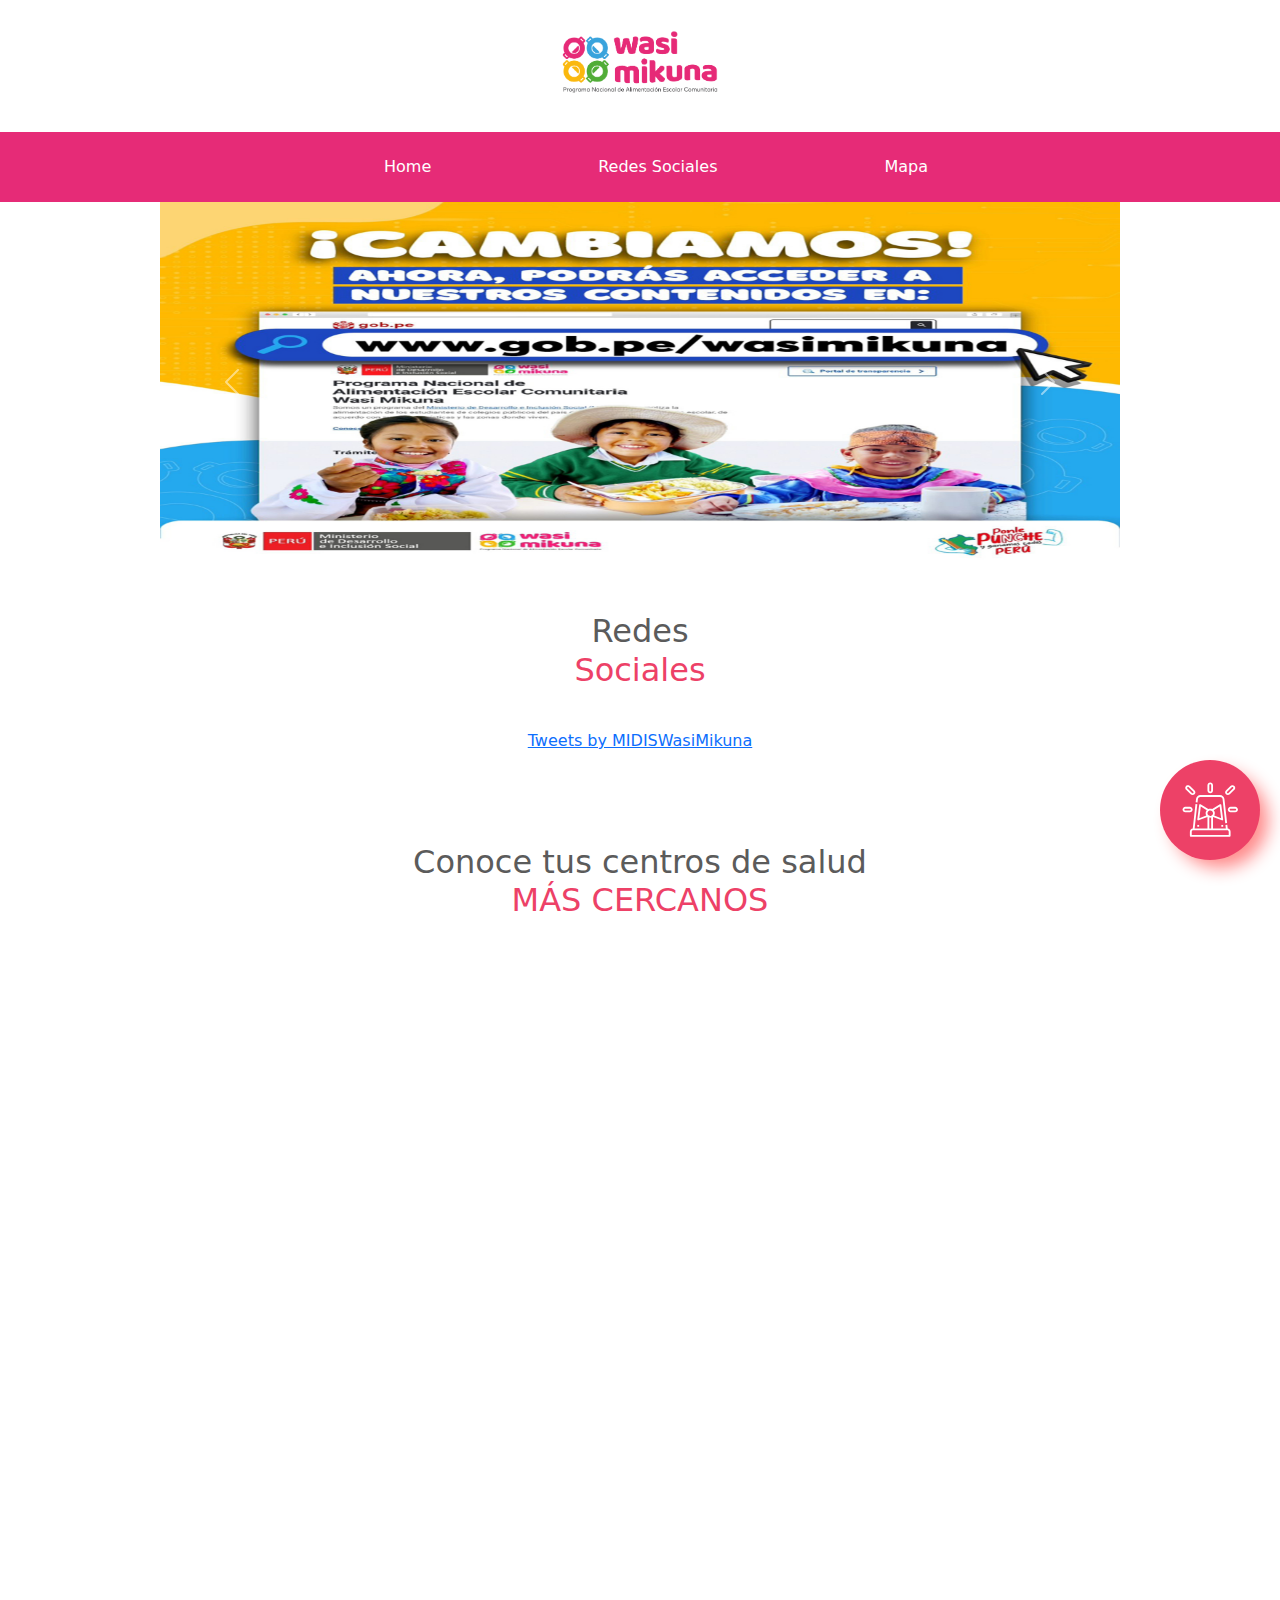
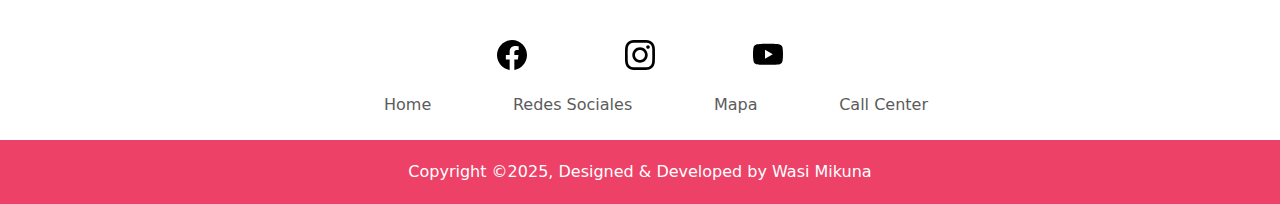
==== commit f4cad70b: "Update index.html" ====
--- a/index.html
+++ b/index.html
@@ -52,8 +52,7 @@
     <h2>Redes <span>Sociales</span></h2>
 
     <div class="redes">
-      <script src="https://static.elfsight.com/platform/platform.js" async></script>
-<div class="elfsight-app-0caf1e80-91b8-4bc6-9a1b-e06a49ee57b6" data-elfsight-app-lazy></div>
+      <a class="twitter-timeline" href="https://twitter.com/MIDISWasiMikuna?ref_src=twsrc%5Etfw">Tweets by MIDISWasiMikuna</a> <script async src="https://platform.twitter.com/widgets.js" charset="utf-8"></script>
     </div>
   </div>
 
--- a/css/style.css
+++ b/css/style.css
@@ -74,6 +74,18 @@
 
 .redes_sociales img{
   width: 100%;
+}
+
+.eapps-instagram-feed-header-container{
+  display: none !important;
+}
+
+.eapps-widget-toolbar{
+  display: none !important;
+}
+
+a[href^="https://elfsight.com/instagram-feed-instashow/?utm_source=websites&utm_medium=clients&utm_content=instashow&utm_term=brunogiolp.github.io&utm_campaign=free-widget"]{
+  display: none !important;
 }
 
 .redes_sociales h2{
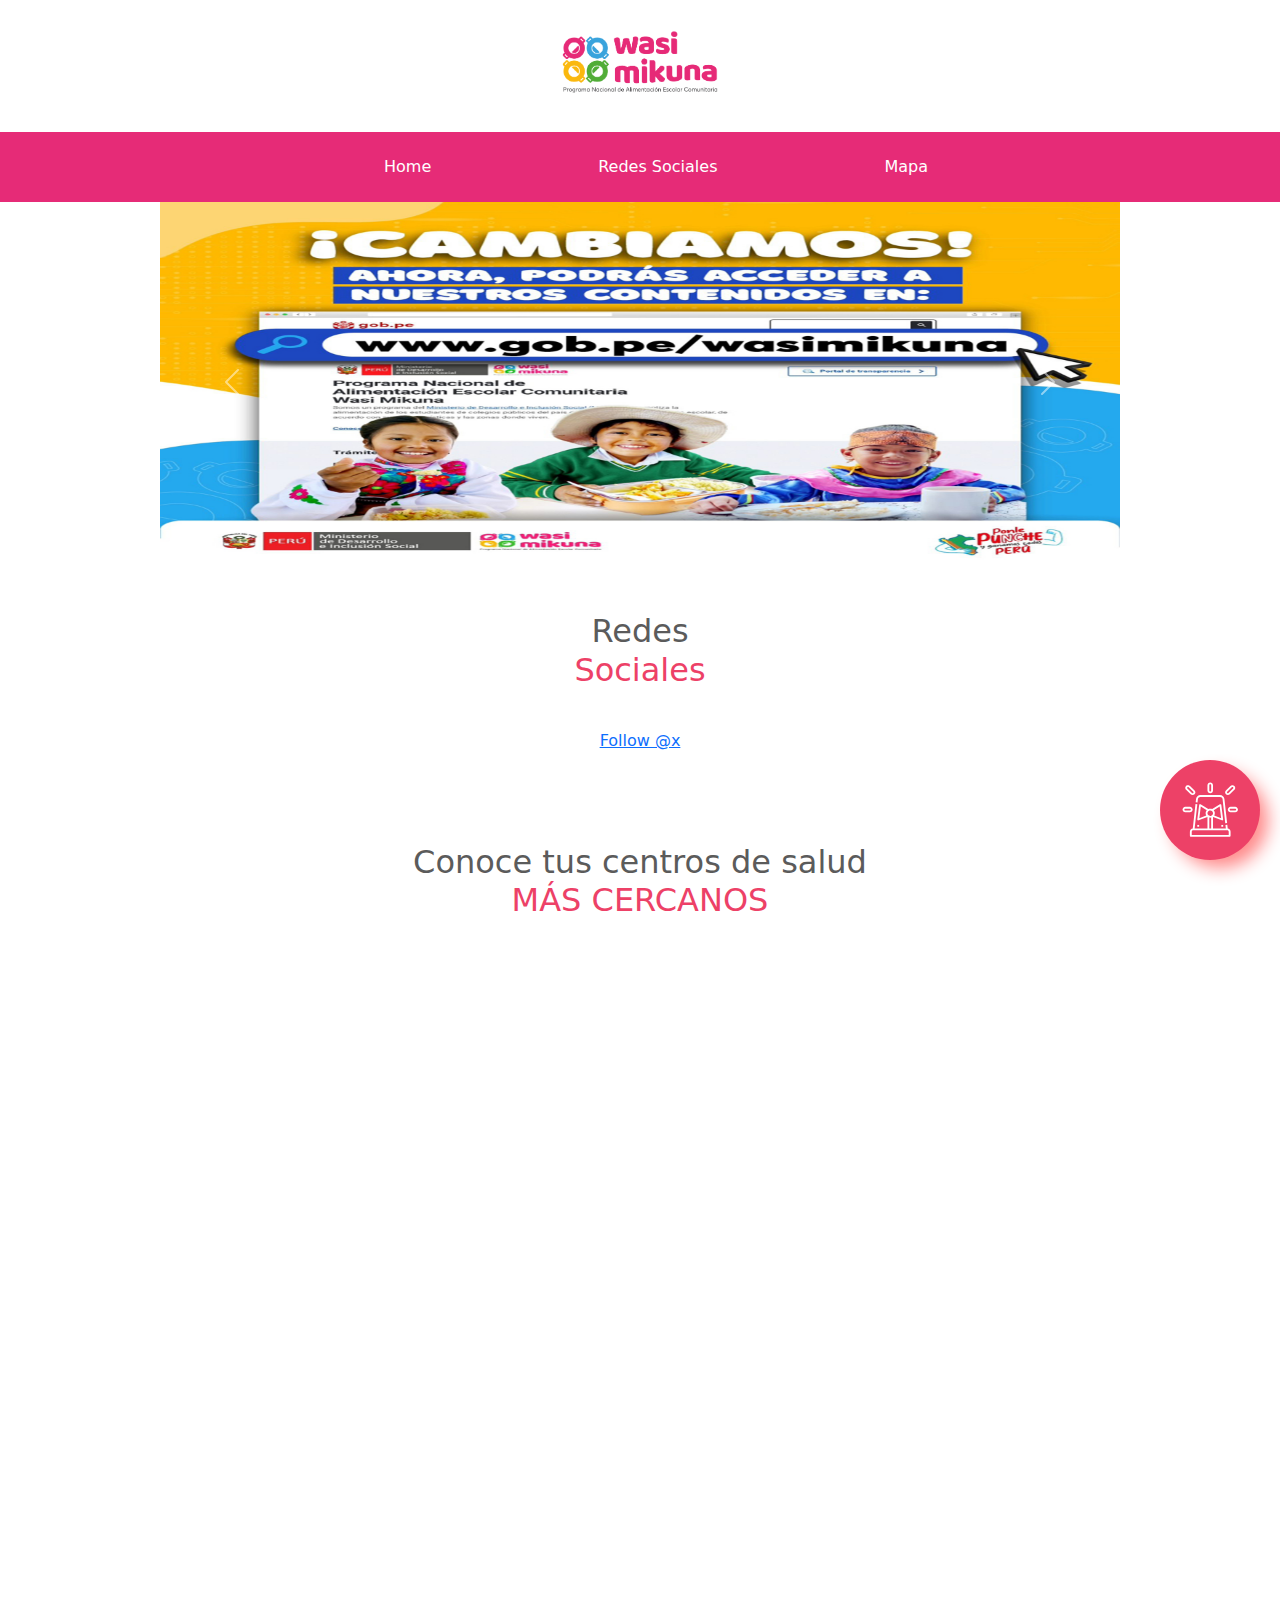
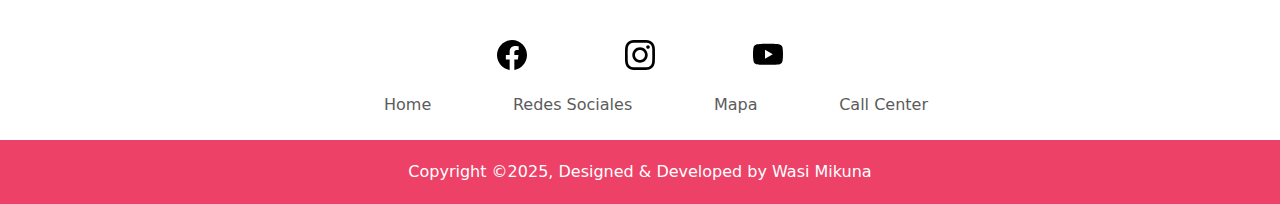
==== commit 671cec2f: "Update index.html" ====
--- a/index.html
+++ b/index.html
@@ -52,7 +52,7 @@
     <h2>Redes <span>Sociales</span></h2>
 
     <div class="redes">
-      <a class="twitter-timeline" href="https://twitter.com/MIDISWasiMikuna?ref_src=twsrc%5Etfw">Tweets by MIDISWasiMikuna</a> <script async src="https://platform.twitter.com/widgets.js" charset="utf-8"></script>
+      <a href="https://twitter.com/x?ref_src=twsrc%5Etfw" class="twitter-follow-button" data-show-count="false">Follow @x</a><script async src="https://platform.twitter.com/widgets.js" charset="utf-8"></script>
     </div>
   </div>
 
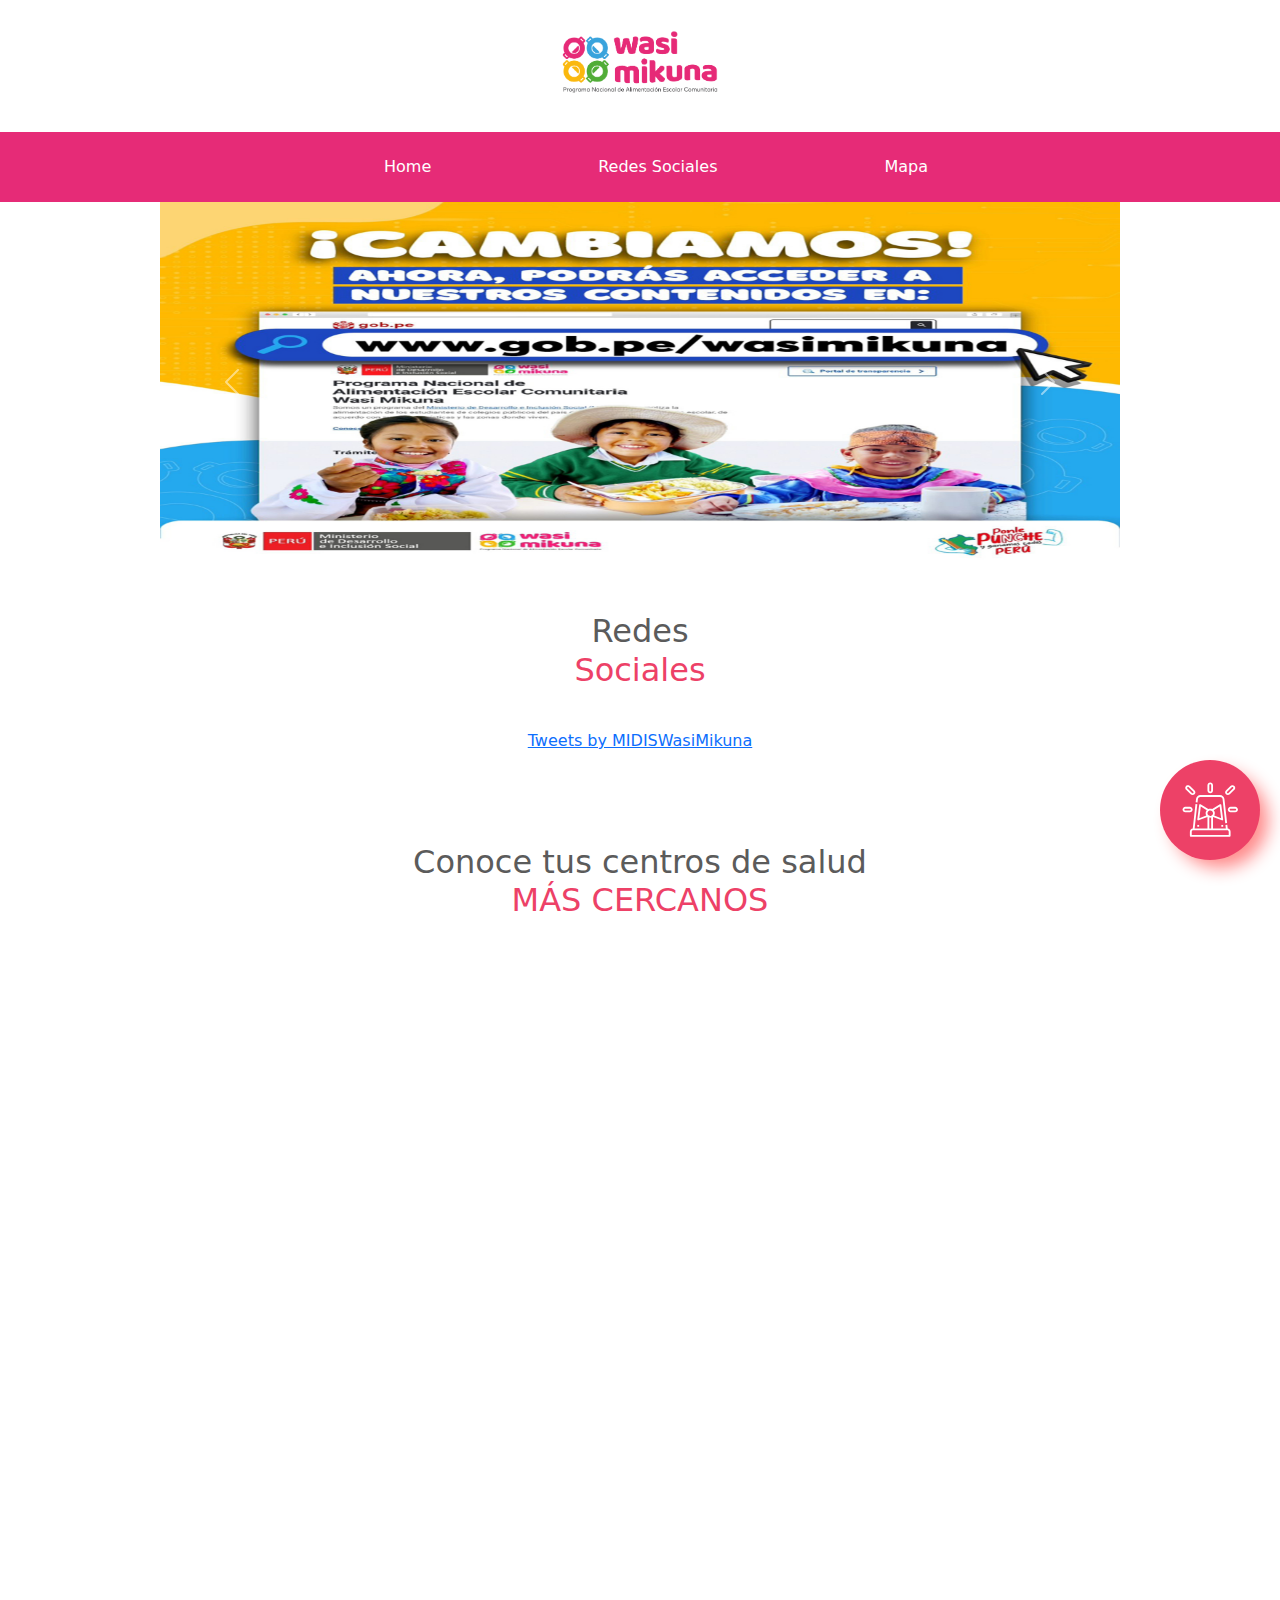
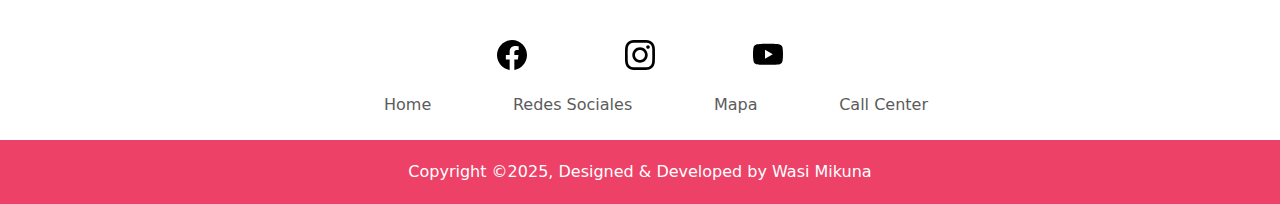
==== commit 4b933dc2: "Update index.html" ====
--- a/index.html
+++ b/index.html
@@ -52,7 +52,7 @@
     <h2>Redes <span>Sociales</span></h2>
 
     <div class="redes">
-      <a href="https://twitter.com/x?ref_src=twsrc%5Etfw" class="twitter-follow-button" data-show-count="false">Follow @x</a><script async src="https://platform.twitter.com/widgets.js" charset="utf-8"></script>
+      <a class="twitter-timeline" data-width="500" data-height="1000" href="https://twitter.com/MIDISWasiMikuna?ref_src=twsrc%5Etfw">Tweets by MIDISWasiMikuna</a> <script async src="https://platform.twitter.com/widgets.js" charset="utf-8"></script>
     </div>
   </div>
 
